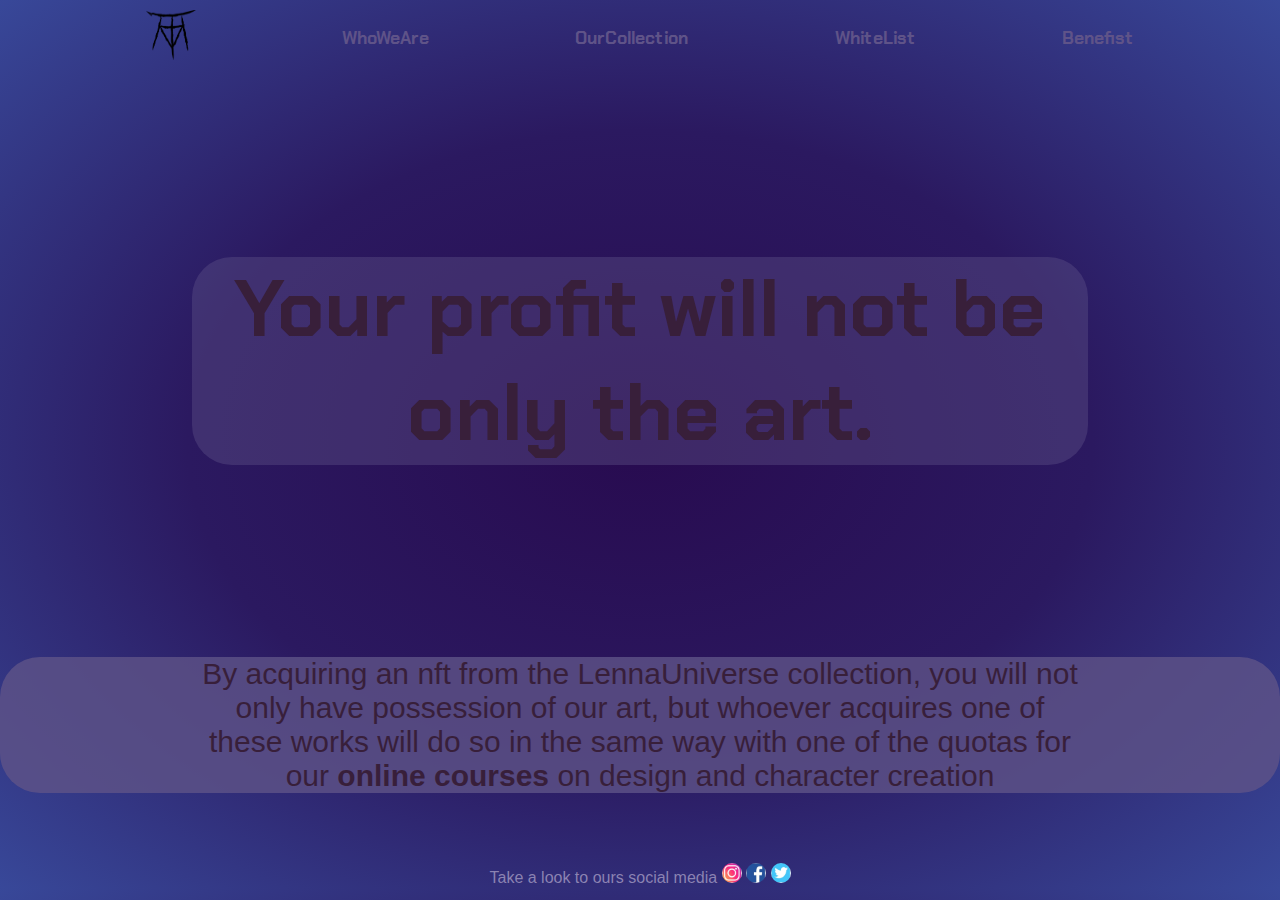
==== pages/benefit.html @ 01091757 "Primer commit" ====
<!DOCTYPE html>
<html lang="en">
<head>
    <meta charset="UTF-8">
    <meta http-equiv="X-UA-Compatible" content="IE=edge">
    <meta name="viewport" content="width=device-width, initial-scale=1.0">
    <title>Desafio 1</title>
    <link rel="shortcut icon" href="../img/LennaUniverse.jpg" type="image/x-icon">
    <link rel="stylesheet" href="../css/style.css">
    <link href="https://fonts.googleapis.com/css2?family=Chakra+Petch:ital,wght@0,300;0,700;1,300;1,600&display=swap" rel="stylesheet">
</head>
<body class="fondo1">
    <header>
            <nav id="menu">
                <div>
                    <a href="../index.html"> <img class="iconoHome" src="../img/firma.png" alt="Home" height="50px" width="50px"></a>
                </div>
                <div>
                    <a href="../pages/whoweare.html">WhoWeAre</a>
                </div>
                <div>
                    <a href="../pages/nft.html">OurCollection</a>
                </div>
                <div> 
                    <a href="../pages/whitelist.html">WhiteList</a>
                </div>
                <div>
                    <a href="benefit.html">Benefist</a>
                </div>
            </nav>
    </header>
    <h1 class="benefist__titulo">
        Your profit will not be only the art.
    </h1>
    <div class="benefist__parrafo">
        <p>
            By acquiring an nft from the LennaUniverse collection, you will not only have possession of our art, but whoever
        acquires one of these works will do so in the same way with one of the quotas for our <strong>online
        courses</strong> on design and character creation
        </p>
    </div>
    <footer>
        <nav>
            <p>
                Take a look to ours social media
                <a href="https://www.instagram.com/aralenna/?hl=es"><img class="Redondeado"src="../img/instagram.jpg" alt="instagram logo" height="20" width="20"></a>
                <a href="https://www.facebook.com/florlenna"><img class="Redondeado"src="../img/facebook.jpg" alt="facebook logo" height="20" width="20"></a>
                <img class="Redondeado"src="../img/twitter.jpg" alt="twitter logo" height="20" width="20">
            </p>
        </nav>
        

    </footer>
</body>
</html>
---- css/style.css ----
* {
    Margin:0;
    padding:0;
 }
 /*ETIQUETAS DIRECTAS */
 
 body{
    width: 100vw;
    overflow: auto;
}
 header{
     width: 100%;
     grid-area: header;
 }
 main{
     width: 100%;
 }
 
 h1{
     color: rgb(95, 83, 136);
     font-size: 100px;
     text-align: center;
     grid-area: h1; 
 }
 @media (max-width: 768px){
     h1{
         line-height: 100px;
         font-size: 30px;
     }
 }


section{
     width: 100%;
     margin: 0%;
     padding: 0%;
 }
 a
  {
      text-decoration: none;
      color: rgb(95, 83, 136);
      font-family: 'Chakra Petch', sans-serif;
      font-size: 17.5px;
      font-weight: bold; 
  }
  a:hover{
      font-size: 25px;
      transition: 0.5s;
  }

  @media (max-width: 768px){
    a{
        font-size: 75%;
    }  
 }
  
 /*CLASES*/

/*CLASS GENERAL */
 

#menu{
    display: flex;
    justify-content: space-evenly;
    margin-bottom: 10px;
    align-items: center;
    margin-top: 10px;
}

.items_menu{
    display: flex;
    flex-direction: row;
}


.fondo1{
    background: radial-gradient(rgb(40, 11, 80), rgb(43, 25, 96), rgb(56, 72, 153));
    background-size: 100% 100%; 
    background-position: center; 
    
}



footer{
   text-align: center;
   font-family: 'Gill Sans', 'Gill Sans MT', Calibri, 'Trebuchet MS', sans-serif;
   margin-top: 70px;
   color:rgba(153, 144, 187, 0.875);
   grid-area: footer;
   align-items: baseline;
   width: 100%;
}
textarea{
    border-radius: 10%;
    color: gray;
    background: radial-gradient(rgba(57, 50, 84, 0.987), transparent);
    margin-top: 7%;
}

.iconoHome:hover{
    transform: scale(1.5);
    transition: 0.5s;
}

@keyframes animacionImagenCentral{
    0%{opacity: 0;}
    100%{opacity: 1;}

}
 .redondeadoImagenes{
    border-radius: 50%;
    animation-name: animacionImagenCentral;
    animation-iteration-count:initial;
    animation-timing-function:ease-in-out;
    animation-duration: 5s;
    animation-delay: 0;
}


/*CLASS HOME*/
.grid{
    display: grid;
    justify-items: center;
    grid-template-areas: 
    "h1"
    "h2"
    "img "
    "text"
    "footer";
    grid-template-columns: 1fr;
    grid-template-rows: 1fr;
}

#text{
    grid-area: text;
    text-align: center;
}
.home__parrafo{
    color: rgb(14, 9, 31);
    text-align: center;
    font-size: large;
    background-color: rgba(95, 83, 136, 0.412);
    font-family: 'Lucida Sans', 'Lucida Sans Regular', 'Lucida Grande', 'Lucida Sans Unicode', Geneva, Verdana, sans-serif;
}
@media (max-width: 375px){
    .home__parrafo{
        font-size: 90%;
    }
}


 .home__titulo{
     margin-top: 2%;
 }
 @media (max-width: 768px){
     .home__titulo{
         font-size: 270%;
     }
 }
 .home__titulo2{
    color: rgb(14, 9, 31);
    text-align: center;
    font-size: 33px;
    background-color: rgba(95, 83, 136, 0.412);
    margin-top: 4%;
 } 
 @media (max-width: 375px){
     .home__titulo2{
         font-size: 160%;
     }
 }
 
 .Japones{
    font-size: large;
    font-family: serif;
    color: rgb(95, 83, 136);
    text-align: center;
}

 .ImagenGrandeCentrada{
    display: block;
    margin: auto;
    border-radius: 50%;
    grid-area: img;
    align-self: center;
    visibility: hidden;
}

@media (max-width: 375px){
    .redondeadoImagenes{
     height: 17rem;
  }
}  
.Redondeado{
    border-radius: 100%;
}

 /*CLASS WWA*/
 .grid2{
    display: grid; 
  grid-template-columns: 1fr; 
  grid-template-rows: 15% 1.3fr 1.6fr 7%; 
  gap: 0px 0px; 
  grid-template-areas: 
    ". wwa__titulo ."
    "img texto img2"
    ". form ."
    ". footer ."; 
    justify-content: center;
    justify-items: center;
    align-content: center;
    
}
.wwa__titulo { grid-area: titulo;
    font-family: 'Chakra Petch', sans-serif;
    font-size: 200%;
    margin-bottom: 5%;
    margin-top: 5%;
    grid-area: h1;
    text-align: center;
 }

.texto { grid-area: texto; }

.img { grid-area: img; }

.img2 {  grid-area: img2; }
@media (max-width: 375px){
    .img{
        display: none;
    }
    .img2{
        display: none;
    }
}

.form { grid-area: form; }

.footer { grid-area: footer; } 

 .wwa__comentarios{
    display: flex;
    flex-direction: column;
    align-items: center;
}
 .wwa__comentarios__legend{
     font-family: 'Courier New', Courier, monospace;
     font-size: 30px;
     font-weight: bold;
     color: rgba(109, 100, 142, 0.94);
     text-align: center;
     
 }
 @media (max-width: 375px){
     .wwa__comentarios__legend{
         font-size: 150%;
         margin-bottom: 10%;
     }
 }

 .wwa__comentarios_nombre{
     font-family: Georgia, 'Times New Roman', Times, serif;
     color:  rgba(109, 100, 142, 0.94);
     font-weight: 700;
 }
 .wwa__recuadro{
    height: 17px;
    width: 100px; 
    background: radial-gradient( rgba(109, 100, 142, 0.94), transparent);
    font-family: Georgia, 'Times New Roman', Times, serif;
    font-weight: bold;
    color: rgb(136, 124, 177);
    
 }

 .wwa__comentarios__comentarios{
     margin-top: 5px;
     background: radial-gradient( rgba(132, 122, 169, 0.94), transparent);
 }
 .wwa__boton{
    background-color: rgba(85, 51, 99, 0.768);
 }
 @keyframes wwa__parrafo{
    0%{opacity: 0;}
    100%{opacity: 1;}

}
 .wwa__parrafo{
    font-size: 30px;
    font-family: 'Chakra Petch', sans-serif;
    color: rgba(140, 94, 159, 0.933);
    text-align: center;
    padding: 7%;
    line-height: 300%;
    animation-name: wwa__parrafo;
    animation-iteration-count:initial;
    animation-timing-function:ease-in-out;
    animation-duration: 3s;
    animation-delay: 0;

}
@media (max-width: 375px){
    .wwa__parrafo{
        font-size: 140%;
        line-height: normal;
    }
}
.wwa__ubicacionComentarios{
  margin-left: 50px;
}
.text_img{
   display: flex;
   align-items: center;
}
.wwa__ubicacionComentarios{
   margin-left: 50px;
}

    /*CLASS NFT*/

 .nft{
     display: flex;
     flex-wrap: wrap;
     margin: 50px 80px;
     justify-content: space-between
}
@media (max-width: 768px){
    .nft{
        gap: 50px;
    }
}
     
.nft__img{
    border-radius: 20%;
    border: rgba(77, 77, 77, 0.905);
    border: double;  
}
@media (max-width: 375px){
    .nft__img{
        align-items: center;
        justify-content: space-evenly;
    }
}
 .nft__coleccions{
     background-color: hsla(252, 25%, 26%, 0.529);
     margin-right: 85%;
     border-top-right-radius: 40px 40px;
     border-bottom-right-radius: 40px 40px;
     
 }
 @media (max-width: 375px){
     .nft__coleccions{
        margin-right: 66%;
     }
 }
 

 .nft__titulo{
    font-family: 'Chakra Petch', sans-serif;
    font-size: 500%;
    margin-bottom: 5%;
    margin-top: 5%;

 }
 @media (max-width: 768px){
    .nft__selector{
        width: 80%;
    }
 }
 @media (max-width: 375px){
     .nft__titulo{
         font-size: 230%;
     }
 }
 .nft__video{
     display: flex;
     justify-content: center;
 }


 /*CLASS WL*/

 .wl__titulo{
    font-family: 'Chakra Petch', sans-serif;
    font-size: 450%;
    margin: 15%;
    color: rgb(56, 31, 58);
    background-color: rgba(95, 83, 136, 0.412);
    border-top-left-radius: 40px 40px;
    border-top-right-radius: 40px 40px;
    border-bottom-left-radius: 40px 40px;
    border-bottom-right-radius: 40px 40px;
    

 }
 @media (max-width: 375px){
     .wl__titulo{
         font-size: 210%;
         line-height: normal;
     }
 }
 @media (max-width: 375px){
    .wl__parrafo{
        font-size: 65%;
    }
}
 .wl__datos{
     display: flex;
     flex-direction: column;
     align-items: center;
   font-size: larger;
   text-align: center;
   font-family: Georgia, 'Times New Roman', Times, serif;
   color:  rgba(109, 100, 142, 0.94);
   font-weight: 700;
   background-color: rgba(95, 83, 136, 0.412);
   background-size:auto;
 }
 .benefist__titulo{
    font-family: 'Chakra Petch', sans-serif;
    font-size: 500%;
    margin: 15%;
    color: rgb(56, 31, 58);
    background-color: rgba(95, 83, 136, 0.412);
    border-top-left-radius: 40px 40px;
    border-top-right-radius: 40px 40px;
    border-bottom-left-radius: 40px 40px;
    border-bottom-right-radius: 40px 40px;

 }
 .wl__imput{
    height: 17px;
    width: 100px; 
    background: radial-gradient(rgba(23, 19, 38, 0.96), transparent);
    font-family: Georgia, 'Times New Roman', Times, serif;
    font-weight: bold;
    color: rgb(136, 124, 177);

 }
 @media (max-width: 375px){
    .wl__imput{
        height: auto;
        width: auto;
    }
}
 .wl__discord{
    font-family: Georgia, 'Times New Roman', Times, serif;
    font-weight: bold;
    font-size: 20px;
    color: rgb(136, 124, 177);
    text-align: center;
    margin-top: 40px;
 }

 /*CLASS BENEFIST*/

 .benefist__parrafo{
    font-family: 'Lucida Sans', 'Lucida Sans Regular', 'Lucida Grande', 'Lucida Sans Unicode', Geneva, Verdana, sans-serif;
    text-align: center;
    font-size: 30px;
    padding: 0px 200px;
    color: rgb(56, 31, 58);
    background-color: rgba(95, 83, 136, 0.802);
    border-top-left-radius: 40px 40px;
    border-top-right-radius: 40px 40px;
    border-bottom-left-radius: 40px 40px;
    border-bottom-right-radius: 40px 40px;
}
@media (max-width: 375px){
    .benefist__parrafo{
        font-size: 150%;
        padding: 5%;
        margin: 2%;
    }
}
@media (max-width: 375px){
    .benefist__titulo{
        font-size: 250%;
        line-height: normal;
    }
}
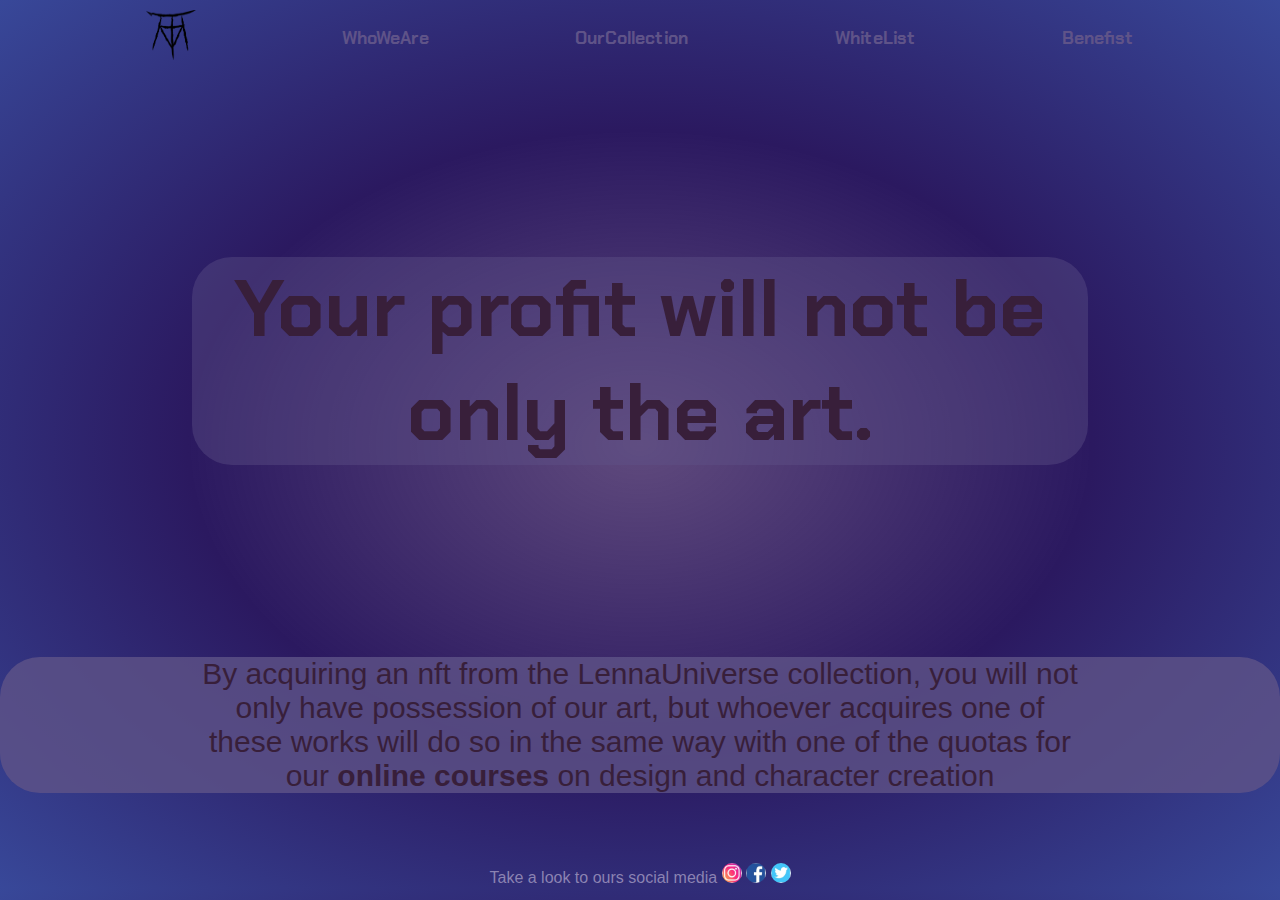
==== commit 201be03c: "Agrege el navbar a todas las pages" ====
--- a/pages/benefit.html
+++ b/pages/benefit.html
@@ -6,29 +6,67 @@
     <meta name="viewport" content="width=device-width, initial-scale=1.0">
     <title>Desafio 1</title>
     <link rel="shortcut icon" href="../img/LennaUniverse.jpg" type="image/x-icon">
+    <link href="https://cdn.jsdelivr.net/npm/bootstrap@5.1.3/dist/css/bootstrap.min.css" rel="stylesheet" integrity="sha384-1BmE4kWBq78iYhFldvKuhfTAU6auU8tT94WrHftjDbrCEXSU1oBoqyl2QvZ6jIW3" crossorigin="anonymous">
     <link rel="stylesheet" href="../css/style.css">
     <link href="https://fonts.googleapis.com/css2?family=Chakra+Petch:ital,wght@0,300;0,700;1,300;1,600&display=swap" rel="stylesheet">
 </head>
 <body class="fondo1">
     <header>
-            <nav id="menu">
-                <div>
-                    <a href="../index.html"> <img class="iconoHome" src="../img/firma.png" alt="Home" height="50px" width="50px"></a>
+            <!-- MENU PARA MOVIL  -->
+        <nav id="vista__celular" class="navbar navbar-light fixed-top ">
+            <div class="container-fluid">
+                <a href="../index.html"> <img class="iconoHome" src="../img/firma.png" alt="Home" height="50px" width="50px"></a>
+              <button class="navbar-toggler" type="button" data-bs-toggle="offcanvas" data-bs-target="#offcanvasNavbar" aria-controls="offcanvasNavbar">
+                <span class="navbar-toggler-icon"></span>
+              </button>
+              <div class="offcanvas offcanvas-end" tabindex="-1" id="offcanvasNavbar" aria-labelledby="offcanvasNavbarLabel">
+                <div class="offcanvas-header fondo3">
+                  <h5 class="offcanvas-title color__titulo__navmovil" id="offcanvasNavbarLabel">LennasUniverse</h5>
+                  <button type="button" class="btn-close text-reset" data-bs-dismiss="offcanvas" aria-label="Close"></button>
                 </div>
-                <div>
-                    <a href="../pages/whoweare.html">WhoWeAre</a>
+                <div class="offcanvas-body fondo2">
+                  <ul class="navbar-nav justify-content-end flex-grow-1 pe-3">
+                    <li class="nav-item">
+                      <a class="nav-link active color__Pages__navmovil" aria-current="page" href="../index.html">Home</a>
+                    </li>
+                    <li class="nav-item">
+                        <a class="nav-link active color__Pages__navmovil" aria-current="page" href="../pages/whoweare.html">Who We Are</a>
+                      </li>
+                      <li class="nav-item">
+                        <a class="nav-link active color__Pages__navmovil" aria-current="page" href="../pages/nft.html">Our Collection</a>
+                      </li>
+                      <li class="nav-item">
+                        <a class="nav-link active color__Pages__navmovil" aria-current="page" href="../pages/whitelist.html">White List</a>
+                      </li>
+                      <li class="nav-item">
+                        <a class="nav-link active color__Pages__navmovil" aria-current="page" href="../pages/benefit.html">Benefist</a>
+                      </li>
+                  </ul>
                 </div>
-                <div>
-                    <a href="../pages/nft.html">OurCollection</a>
-                </div>
-                <div> 
-                    <a href="../pages/whitelist.html">WhiteList</a>
-                </div>
-                <div>
-                    <a href="benefit.html">Benefist</a>
-                </div>
-            </nav>
+              </div>
+            </div>
+          </nav>
+    
+    <!-- MENU PARA DESKTOP  -->
+        <nav id="menu">
+            <div>
+                <a href="../index.html"> <img class="iconoHome" src="../img/firma.png" alt="Home" height="50px" width="50px"></a>
+            </div>
+            <div>
+                <a href="../pages/whoweare.html">WhoWeAre</a>
+            </div>
+            <div>
+                <a href="../pages/nft.html">OurCollection</a>
+            </div>
+            <div> 
+                <a href="..//pages/whitelist.html">WhiteList</a>
+            </div>
+            <div>
+                <a href="../pages/benefit.html">Benefist</a>
+            </div>
+           </nav>
     </header>
+
     <h1 class="benefist__titulo">
         Your profit will not be only the art.
     </h1>
@@ -52,4 +90,5 @@
 
     </footer>
 </body>
+<script src="https://cdn.jsdelivr.net/npm/bootstrap@5.1.3/dist/js/bootstrap.bundle.min.js" integrity="sha384-ka7Sk0Gln4gmtz2MlQnikT1wXgYsOg+OMhuP+IlRH9sENBO0LRn5q+8nbTov4+1p" crossorigin="anonymous"></script>
 </html>--- a/css/style.css
+++ b/css/style.css
@@ -21,6 +21,7 @@
      font-size: 100px;
      text-align: center;
      grid-area: h1; 
+     margin-top: 10%;
  }
  @media (max-width: 768px){
      h1{
@@ -44,9 +45,9 @@
       font-weight: bold; 
   }
   a:hover{
-      font-size: 25px;
-      transition: 0.5s;
-  }
+    font-size: 25px;
+    transition: 0.5s;
+}
 
   @media (max-width: 768px){
     a{
@@ -66,20 +67,37 @@
     align-items: center;
     margin-top: 10px;
 }
+@media (max-width: 768px){
+    #menu{
+        display: none;
+    }
+}
 
 .items_menu{
     display: flex;
     flex-direction: row;
 }
-
+.color__titulo__navmovil{
+    font-size: 2rem;
+    color: rgb(4, 4, 27);
+}
+.color__Pages__navmovil{
+    font-size: 1rem;
+    color: rgb(11, 11, 82);
+}
 
 .fondo1{
-    background: radial-gradient(rgb(40, 11, 80), rgb(43, 25, 96), rgb(56, 72, 153));
+    background: radial-gradient(rgba(40, 11, 80, 0.74), rgb(43, 25, 96), rgb(56, 72, 153));
     background-size: 100% 100%; 
     background-position: center; 
     
 }
-
+.fondo2{
+    background:linear-gradient(rgb(40, 11, 80), rgb(43, 25, 96), rgb(56, 72, 153))
+}
+.fondo3{
+    background-color: rgb(40, 11, 80);
+}
 
 
 footer{
@@ -155,6 +173,7 @@
  }
  @media (max-width: 768px){
      .home__titulo{
+         margin-top: 9%;
          font-size: 270%;
      }
  }
@@ -354,7 +373,13 @@
         margin-right: 66%;
      }
  }
- 
+ .nft__tamaño-img{
+     height: 500px;
+     width: 33%;
+     margin-left: 458px;
+     margin-bottom: 10%;
+     border-radius: 20%;
+ }
 
  .nft__titulo{
     font-family: 'Chakra Petch', sans-serif;
@@ -416,6 +441,7 @@
    font-weight: 700;
    background-color: rgba(95, 83, 136, 0.412);
    background-size:auto;
+   padding-bottom: 10px;
  }
  .benefist__titulo{
     font-family: 'Chakra Petch', sans-serif;
@@ -430,12 +456,13 @@
 
  }
  .wl__imput{
-    height: 17px;
+    height: 27px;
     width: 100px; 
     background: radial-gradient(rgba(23, 19, 38, 0.96), transparent);
     font-family: Georgia, 'Times New Roman', Times, serif;
     font-weight: bold;
     color: rgb(136, 124, 177);
+    margin: 2px;
 
  }
  @media (max-width: 375px){
@@ -461,7 +488,7 @@
     font-size: 30px;
     padding: 0px 200px;
     color: rgb(56, 31, 58);
-    background-color: rgba(95, 83, 136, 0.802);
+    background-color: rgba(95, 83, 136, 0.804);
     border-top-left-radius: 40px 40px;
     border-top-right-radius: 40px 40px;
     border-bottom-left-radius: 40px 40px;
@@ -479,4 +506,11 @@
         font-size: 250%;
         line-height: normal;
     }
-}+}
+/* Bootstrap */
+@media (min-width: 768px){
+    #vista__celular{
+        display: none;
+    }
+}
+
